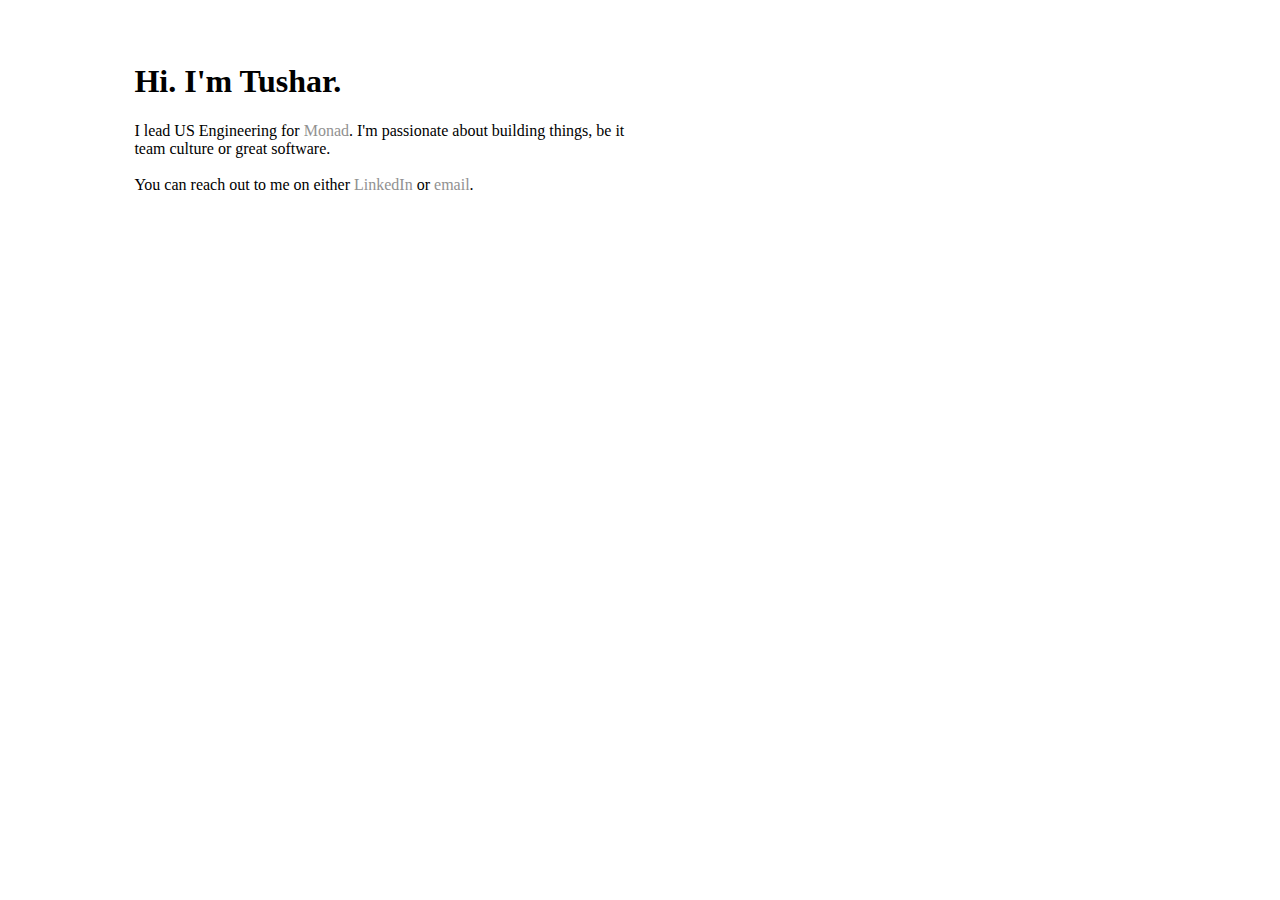
==== index.html @ 2756c967 "Add Monad" ====
<!DOCTYPE html>
	<head>
		<meta http-equiv="Content-Type" content="text/html; charset=utf-8" />
		<!--Document Property Tags-->
			<!--Traditional Meta Tags-->
			<meta name="Author" content="Tushar Narayan"/>
			<meta name="page-topic" content="Tushar Narayan"/>
			<meta name="Copyright" content="Tushar Narayan"/>
			<meta name="ROBOTS" content="INDEX, FOLLOW"/>
			<meta name="googlebot" content="INDEX, FOLLOW"/>
			<meta name="YahooSeeker" content="INDEX, FOLLOW"/>
			<meta name="msnbot" content="INDEX, FOLLOW"/>
			<meta name="reply-to" content="tusharnarayan@gmail.com"/>
			<meta name="allow-search" content="yes"/>
			<meta name="revisit-after" content="daily"/>
			<meta name="Rating" content="General"/>
			<meta name="distribution" content="global"/>
			<meta name="expires" content="never"/>
			<meta name="language" content="english"/>
			<meta name="keywords" content="Tushar Narayan, tusharnarayan@gmail.com, TUSHAR NARAYAN, tushar narayan" />
			<meta name="title" content="Official Website of Tushar Narayan" />
			<meta name="description" content="Tushar Narayan's website" />
			<meta http-equiv="refresh" content="240" />
			<meta name="viewport" content="width=device-width, initial-scale=1">
			<!--End Traditional Meta Tags-->
		<!--End of property tags-->

		<!--Custom Favicons-->
			<!-- for mozilla/firefox -->
			<link rel="icon" href="img/favicon.ico" type="image/gif"/>
			<!-- for IE -->
			<link rel="shortcut icon" href="img/favicon.ico" type="image/vnd.microsoft.icon"/>
		<title>Tushar Narayan</title>
		<style>
			a:link {text-decoration: none; color:#919191}
			a:visited {text-decoration: none; color:#919191}
			a:hover {text-decoration: underline; color:#c7c7c7}
			a:active {text-decoration: underline; color:#c7c7c7}
		</style>
	</head>
	<body style="font-family:Trebuchet MS; font-weight:normal; font-style:normal;">
		<div style="margin-left:10%; margin-top:5%; margin-right:50%; max-width: 60%;">
		<h1>
			Hi. I'm Tushar.
		</h1>
		<p>
			I lead US Engineering for <a href="https://monad.com/">Monad</a>. I'm passionate about building things, be it team culture or great software.
			<br />
			<br />
			You can reach out to me on either <a href="https://www.linkedin.com/in/tusharnarayan/">LinkedIn</a> or <a href="mailto:tusharnarayan@gmail.com">email</a>.
		</p>
		</div>
	</body>
</html>
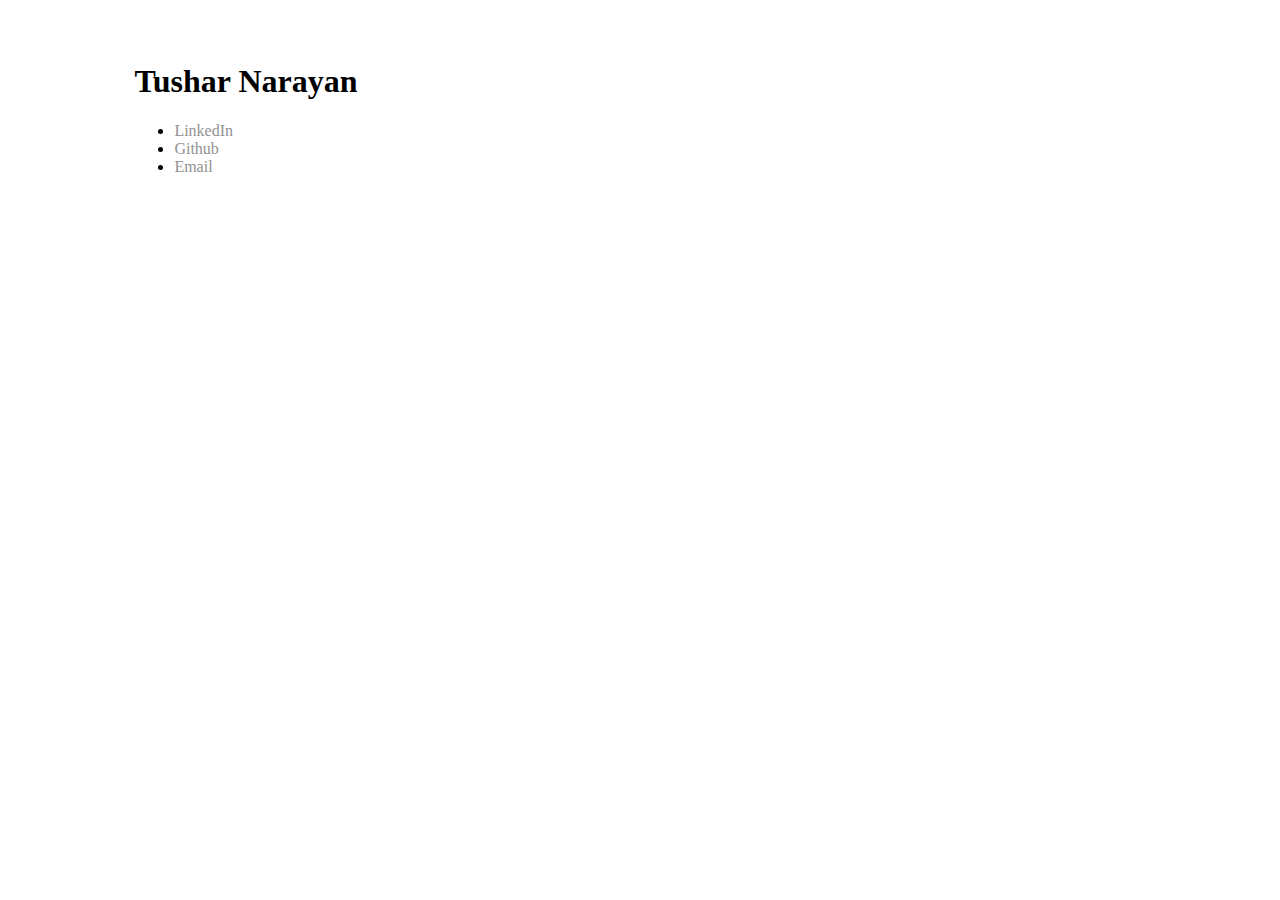
==== commit ac75f720: "Clean up text" ====
--- a/index.html
+++ b/index.html
@@ -1,5 +1,14 @@
 <!DOCTYPE html>
 	<head>
+		<!-- Google tag (gtag.js) -->
+		<script async src="https://www.googletagmanager.com/gtag/js?id=G-E0XGYMG9VD"></script>
+		<script>
+		  window.dataLayer = window.dataLayer || [];
+		  function gtag(){dataLayer.push(arguments);}
+		  gtag('js', new Date());
+
+		  gtag('config', 'G-E0XGYMG9VD');
+		</script>
 		<meta http-equiv="Content-Type" content="text/html; charset=utf-8" />
 		<!--Document Property Tags-->
 			<!--Traditional Meta Tags-->
@@ -17,19 +26,12 @@
 			<meta name="distribution" content="global"/>
 			<meta name="expires" content="never"/>
 			<meta name="language" content="english"/>
-			<meta name="keywords" content="Tushar Narayan, tusharnarayan@gmail.com, TUSHAR NARAYAN, tushar narayan" />
+			<meta name="keywords" content="Tushar Narayan, tusharnarayan@gmail.com, TUSHAR NARAYAN, tushar narayan, monad, palantir, engineering, engineer, leadership, wpi, Worcester Polytechnic, tushar narayan website, tushar narayan web" />
 			<meta name="title" content="Official Website of Tushar Narayan" />
 			<meta name="description" content="Tushar Narayan's website" />
 			<meta http-equiv="refresh" content="240" />
 			<meta name="viewport" content="width=device-width, initial-scale=1">
-			<!--End Traditional Meta Tags-->
 		<!--End of property tags-->
-
-		<!--Custom Favicons-->
-			<!-- for mozilla/firefox -->
-			<link rel="icon" href="img/favicon.ico" type="image/gif"/>
-			<!-- for IE -->
-			<link rel="shortcut icon" href="img/favicon.ico" type="image/vnd.microsoft.icon"/>
 		<title>Tushar Narayan</title>
 		<style>
 			a:link {text-decoration: none; color:#919191}
@@ -41,14 +43,13 @@
 	<body style="font-family:Trebuchet MS; font-weight:normal; font-style:normal;">
 		<div style="margin-left:10%; margin-top:5%; margin-right:50%; max-width: 60%;">
 		<h1>
-			Hi. I'm Tushar.
+			Tushar Narayan
 		</h1>
-		<p>
-			I lead US Engineering for <a href="https://monad.com/">Monad</a>. I'm passionate about building things, be it team culture or great software.
-			<br />
-			<br />
-			You can reach out to me on either <a href="https://www.linkedin.com/in/tusharnarayan/">LinkedIn</a> or <a href="mailto:tusharnarayan@gmail.com">email</a>.
-		</p>
+		<ul>
+			<li><a href="https://www.linkedin.com/in/tusharnarayan">LinkedIn</a></li>
+			<li><a href="https://github.com/tusharnarayan">Github</a></li>
+			<li><a href="mailto:tusharnarayan@gmail.com">Email</a></li>
+		</ul>
 		</div>
 	</body>
 </html>
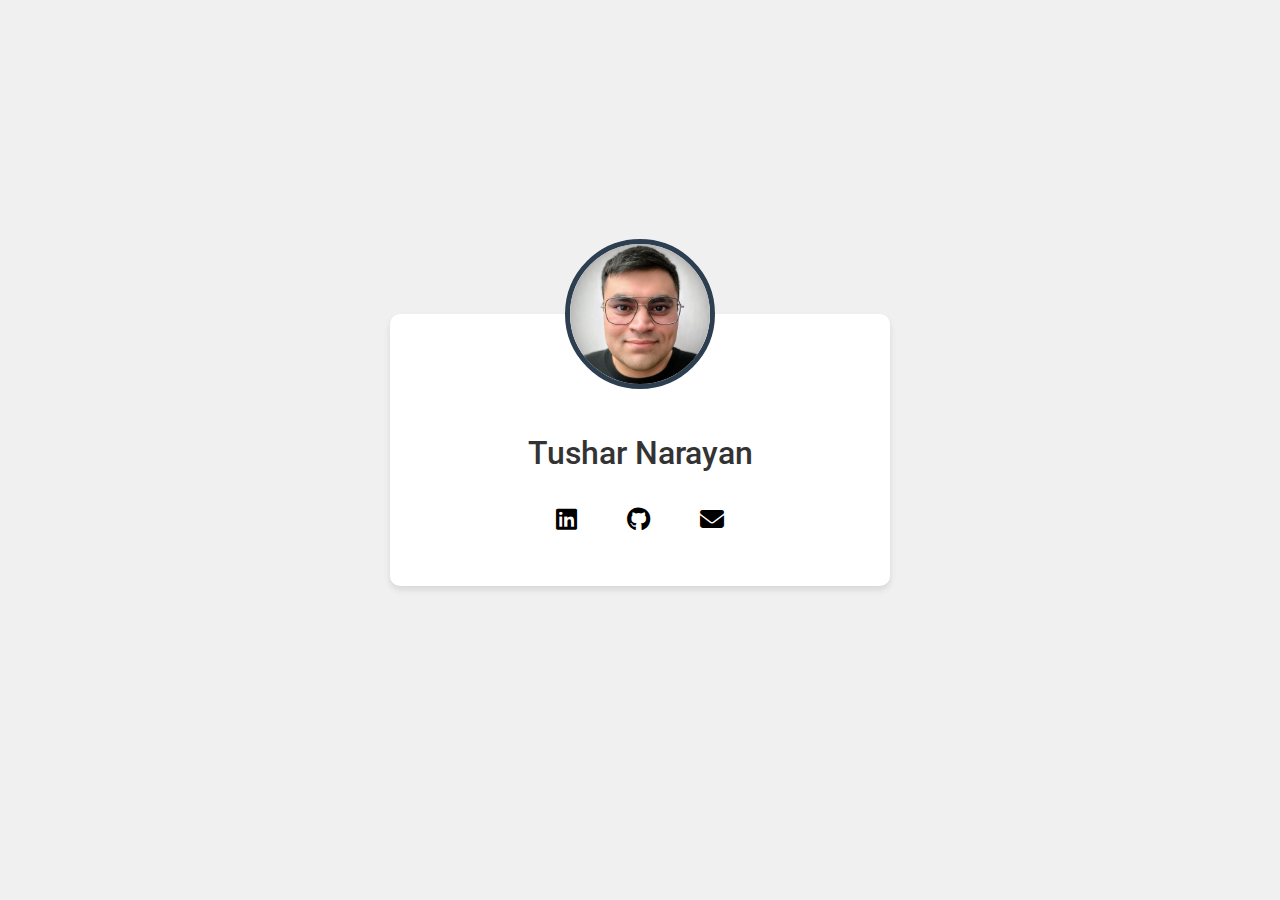
==== commit a483d095: "ChatGPT overhaul" ====
--- a/index.html
+++ b/index.html
@@ -1,55 +1,59 @@
 <!DOCTYPE html>
-	<head>
-		<!-- Google tag (gtag.js) -->
-		<script async src="https://www.googletagmanager.com/gtag/js?id=G-E0XGYMG9VD"></script>
-		<script>
-		  window.dataLayer = window.dataLayer || [];
-		  function gtag(){dataLayer.push(arguments);}
-		  gtag('js', new Date());
+<html lang="en">
+<head>
+    <meta charset="UTF-8">
+    <meta name="viewport" content="width=device-width, initial-scale=1.0">
+    <link rel="stylesheet" href="styles.css">
+    <link href="https://fonts.googleapis.com/css2?family=Roboto:wght@300;400;500&display=swap" rel="stylesheet">
+	<link rel="stylesheet" href="https://cdnjs.cloudflare.com/ajax/libs/font-awesome/6.1.0/css/all.min.css">
+    <title>Tushar Narayan</title>
+	<meta http-equiv="Content-Type" content="text/html; charset=utf-8" />
+	<meta name="Author" content="Tushar Narayan"/>
+	<meta name="page-topic" content="Tushar Narayan"/>
+	<meta name="Copyright" content="Tushar Narayan"/>
+	<meta name="ROBOTS" content="INDEX, FOLLOW"/>
+	<meta name="googlebot" content="INDEX, FOLLOW"/>
+	<meta name="YahooSeeker" content="INDEX, FOLLOW"/>
+	<meta name="msnbot" content="INDEX, FOLLOW"/>
+	<meta name="reply-to" content="tusharnarayan@gmail.com"/>
+	<meta name="allow-search" content="yes"/>
+	<meta name="revisit-after" content="daily"/>
+	<meta name="Rating" content="General"/>
+	<meta name="distribution" content="global"/>
+	<meta name="expires" content="never"/>
+	<meta name="language" content="english"/>
+	<meta name="keywords" content="Tushar Narayan, tusharnarayan@gmail.com, TUSHAR NARAYAN, tushar narayan, monad, palantir, engineering, engineer, leadership, wpi, Worcester Polytechnic, tushar narayan website, tushar narayan web" />
+	<meta name="title" content="Official Website of Tushar Narayan" />
+	<meta name="description" content="Tushar Narayan's website" />
+	<meta http-equiv="refresh" content="240" />
 
-		  gtag('config', 'G-E0XGYMG9VD');
-		</script>
-		<meta http-equiv="Content-Type" content="text/html; charset=utf-8" />
-		<!--Document Property Tags-->
-			<!--Traditional Meta Tags-->
-			<meta name="Author" content="Tushar Narayan"/>
-			<meta name="page-topic" content="Tushar Narayan"/>
-			<meta name="Copyright" content="Tushar Narayan"/>
-			<meta name="ROBOTS" content="INDEX, FOLLOW"/>
-			<meta name="googlebot" content="INDEX, FOLLOW"/>
-			<meta name="YahooSeeker" content="INDEX, FOLLOW"/>
-			<meta name="msnbot" content="INDEX, FOLLOW"/>
-			<meta name="reply-to" content="tusharnarayan@gmail.com"/>
-			<meta name="allow-search" content="yes"/>
-			<meta name="revisit-after" content="daily"/>
-			<meta name="Rating" content="General"/>
-			<meta name="distribution" content="global"/>
-			<meta name="expires" content="never"/>
-			<meta name="language" content="english"/>
-			<meta name="keywords" content="Tushar Narayan, tusharnarayan@gmail.com, TUSHAR NARAYAN, tushar narayan, monad, palantir, engineering, engineer, leadership, wpi, Worcester Polytechnic, tushar narayan website, tushar narayan web" />
-			<meta name="title" content="Official Website of Tushar Narayan" />
-			<meta name="description" content="Tushar Narayan's website" />
-			<meta http-equiv="refresh" content="240" />
-			<meta name="viewport" content="width=device-width, initial-scale=1">
-		<!--End of property tags-->
-		<title>Tushar Narayan</title>
-		<style>
-			a:link {text-decoration: none; color:#919191}
-			a:visited {text-decoration: none; color:#919191}
-			a:hover {text-decoration: underline; color:#c7c7c7}
-			a:active {text-decoration: underline; color:#c7c7c7}
-		</style>
-	</head>
-	<body style="font-family:Trebuchet MS; font-weight:normal; font-style:normal;">
-		<div style="margin-left:10%; margin-top:5%; margin-right:50%; max-width: 60%;">
-		<h1>
-			Tushar Narayan
-		</h1>
-		<ul>
-			<li><a href="https://www.linkedin.com/in/tusharnarayan">LinkedIn</a></li>
-			<li><a href="https://github.com/tusharnarayan">Github</a></li>
-			<li><a href="mailto:tusharnarayan@gmail.com">Email</a></li>
-		</ul>
-		</div>
-	</body>
+	<!-- Google tag (gtag.js) -->
+	<script async src="https://www.googletagmanager.com/gtag/js?id=G-E0XGYMG9VD"></script>
+	<script>
+		window.dataLayer = window.dataLayer || [];
+		function gtag(){dataLayer.push(arguments);}
+		gtag('js', new Date());
+
+		gtag('config', 'G-E0XGYMG9VD');
+	</script>
+</head>
+<body>
+    <div class="container">
+        <div class="profile">
+            <img src="profile.jpg" alt="Your Name">
+        </div>
+        <h1>Tushar Narayan</h1>
+        <div class="links">
+            <a href="https://www.linkedin.com/in/tusharnarayan" target="_blank" class="linkedin">
+				<i class="fab fa-linkedin"></i>
+			</a>
+			<a href="https://github.com/tusharnarayan" target="_blank" class="github">
+				<i class="fab fa-github"></i>
+			</a>
+            <a href="mailto:tusharnarayan@gmail.com" class="email">
+				<i class="fas fa-envelope"></i>
+			</a>
+        </div>
+    </div>
+</body>
 </html>
--- a/styles.css
+++ b/styles.css
@@ -0,0 +1,114 @@
+* {
+    margin: 0;
+    padding: 0;
+    box-sizing: border-box;
+}
+
+body {
+    font-family: 'Roboto', sans-serif;
+    background-color: #f0f0f0;
+    display: flex;
+    align-items: center;
+    justify-content: center;
+    min-height: 100vh;
+    padding: 20px;
+    color: #333;
+}
+
+.container {
+    background-color: #ffffff;
+    padding: 40px;
+    border-radius: 10px;
+    box-shadow: 0 4px 6px rgba(0, 0, 0, 0.1);
+    text-align: center;
+    width: 100%;
+    max-width: 500px;
+    position: relative;
+}
+
+.profile {
+    width: 150px;
+    height: 150px;
+    overflow: hidden;
+    border-radius: 50%;
+    border: 5px solid #2c3e50;
+    position: absolute;
+    top: -75px;
+    left: 50%;
+    transform: translateX(-50%);
+}
+
+.profile img {
+    width: 100%;
+    height: auto;
+}
+
+h1 {
+    font-size: 2rem;
+    margin-bottom: 10px;
+    font-weight: 500;
+    padding-top: 80px;
+}
+
+p {
+    font-size: 1rem;
+    line-height: 1.5;
+    margin-bottom: 10px;
+    font-weight: 300;
+}
+
+.links {
+    display: flex;
+    justify-content: center;
+    flex-wrap: wrap;
+    margin-top: 20px;
+}
+
+.links a {
+    display: flex;
+    align-items: center;
+    justify-content: center;
+    text-decoration: none;
+    font-size: 1.2rem;
+    padding: 10px 20px;
+    margin: 5px;
+    border-radius: 5px;
+    transition: background-color 0.3s ease, box-shadow 0.3s ease;
+}
+
+.links i {
+    font-size: 1.5rem;
+    color: black;
+}
+
+.linkedin:hover {
+    background-color: #0077b5;
+    box-shadow: 0 2px 4px rgba(0, 0, 0, 0.2);
+}
+
+.linkedin:hover i {
+    color: #fff;
+}
+
+.email:hover {
+    background-color: #d35400;
+    box-shadow: 0 2px 4px rgba(0, 0, 0, 0.2);
+}
+
+.email:hover i {
+    color: #fff;
+}
+
+.github:hover {
+    background-color: #333;
+    box-shadow: 0 2px 4px rgba(0, 0, 0, 0.2);
+}
+
+.github:hover i {
+    color: #fff;
+}
+
+.links a:focus {
+    outline: none;
+    box-shadow: 0 0 0 3px rgba(255, 255, 255, 0.3);
+}
